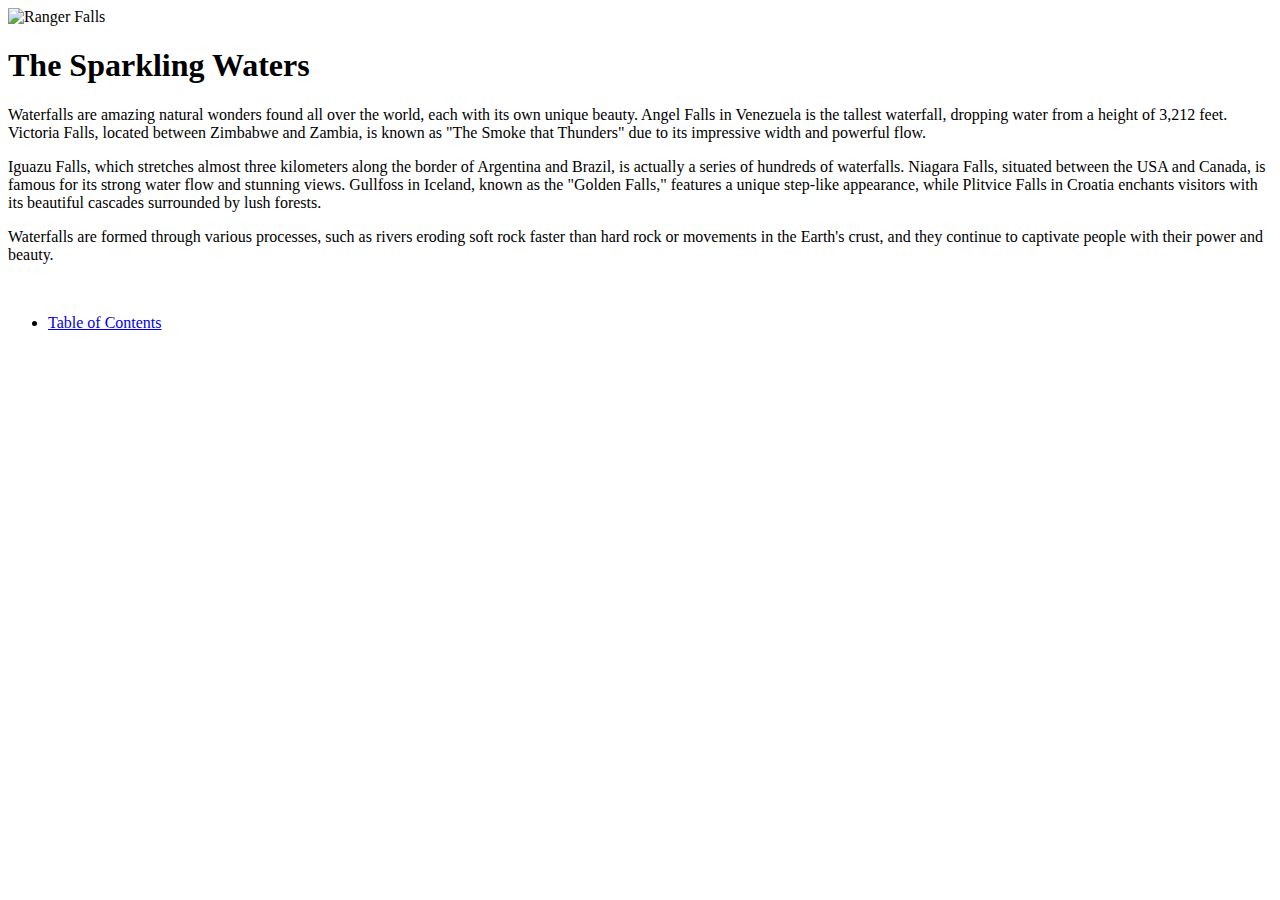
==== falls.html @ ff98d00e "Added content and styling" ====
<!DOCTYPE html>
<html>
<head>
<title>Behold Nature's Beauty!</title>
<link rel="stylesheet" type="text/css" href="styles/branchlevel.css">
<script src="scripts/myscripts.js"></script>
</head>
<body >

<img src="images/waterfall.jpg" alt="Ranger Falls" onmouseover="showAlt(this)" onmouseout="hideAlt(this)">
<figcaption></figcaption>
<h1>The Sparkling Waters</h1>

    <p>Waterfalls are amazing natural wonders found all over the world, each with its own unique beauty. Angel Falls in
        Venezuela is the tallest waterfall, dropping water from a height of 3,212 feet. Victoria Falls, located between
        Zimbabwe and Zambia, is known as "The Smoke that Thunders" due to its impressive width and powerful flow.</p>
    
    <p>Iguazu Falls, which stretches almost three kilometers along the border of Argentina and Brazil, is actually a series
        of hundreds of waterfalls. Niagara Falls, situated between the USA and Canada, is famous for its strong water flow
        and stunning views. Gullfoss in Iceland, known as the "Golden Falls," features a unique step-like appearance, while
        Plitvice Falls in Croatia enchants visitors with its beautiful cascades surrounded by lush forests.</p>
    
    <p>Waterfalls are formed through various processes, such as rivers eroding soft rock faster than hard rock or movements
        in the Earth's crust, and they continue to captivate people with their power and beauty.</p>


<p id="alttext" style="font-size:50px"> <p>

<ul>
<li><a href="index.html">Table of Contents</a></li>
</ul>

</body>
</html>
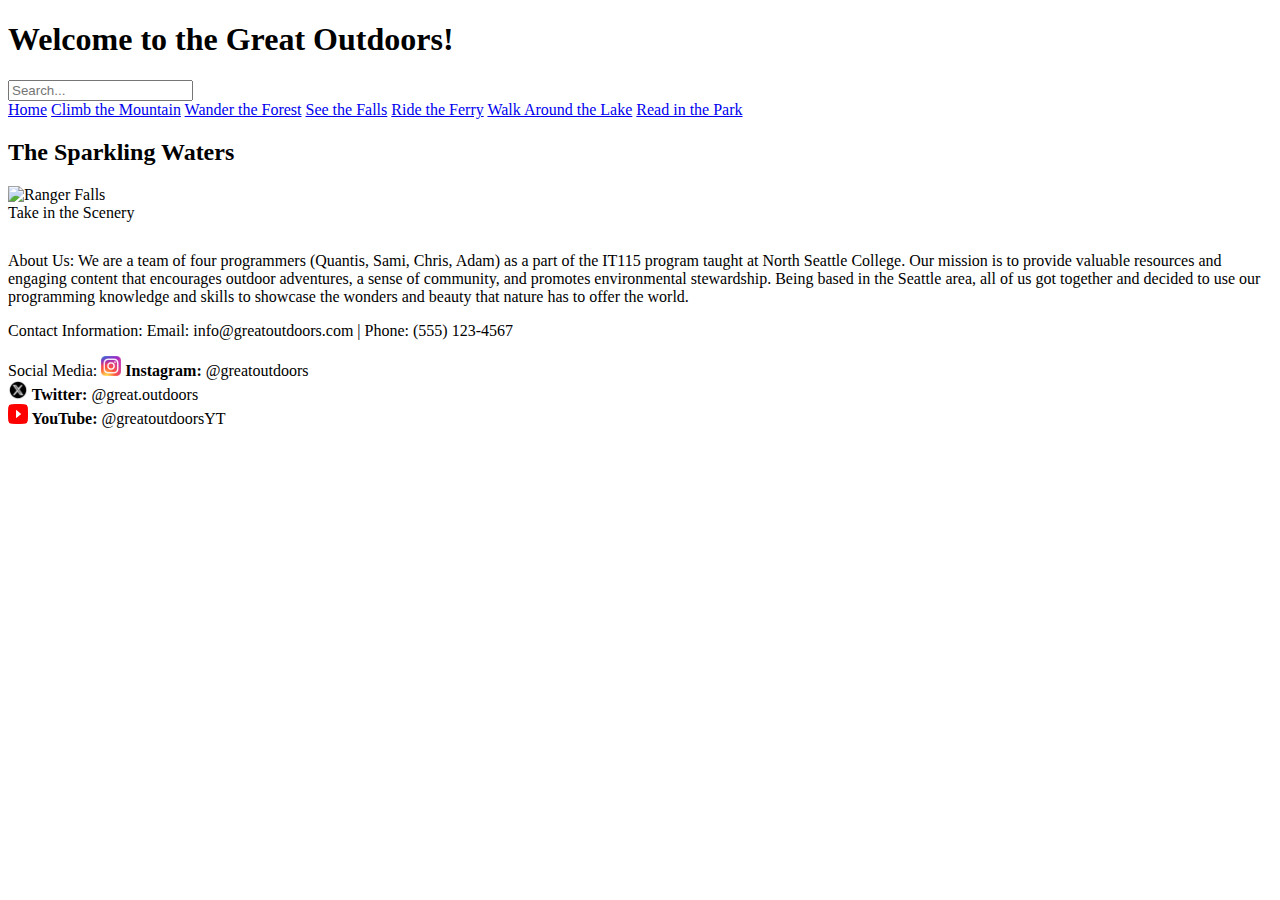
==== commit ae895656: "Added header, footer, search bar, and navigation links" ====
--- a/falls.html
+++ b/falls.html
@@ -1,34 +1,48 @@
 <!DOCTYPE html>
-<html>
+<html lang="en">
 <head>
-<title>Behold Nature's Beauty!</title>
-<link rel="stylesheet" type="text/css" href="styles/branchlevel.css">
-<script src="scripts/myscripts.js"></script>
+    <meta charset="UTF-8">
+    <meta name="viewport" content="width=device-width, initial-scale=1.0">
+    <title>Behold Nature's Beauty!</title>
+    <link rel="stylesheet" href="styles/styles.css">
+    <script src="scripts/myscripts.js"></script>
 </head>
-<body >
+<body>
+    <header>
+        <h1>Welcome to the Great Outdoors!</h1>
+        <div id="search-bar">
+            <input type="text" placeholder="Search...">
+        </div>
+    </header>
 
-<img src="images/waterfall.jpg" alt="Ranger Falls" onmouseover="showAlt(this)" onmouseout="hideAlt(this)">
-<figcaption></figcaption>
-<h1>The Sparkling Waters</h1>
+    <nav id="navbar">
+        <a href="index.html">Home</a>
+        <a href="mountain.html">Climb the Mountain</a>
+        <a href="forest.html">Wander the Forest</a>
+        <a href="falls.html">See the Falls</a>
+        <a href="ferry.html">Ride the Ferry</a>
+        <a href="lake.html">Walk Around the Lake</a>
+        <a href="park.html">Read in the Park</a>
+    </nav>
 
-    <p>Waterfalls are amazing natural wonders found all over the world, each with its own unique beauty. Angel Falls in
-        Venezuela is the tallest waterfall, dropping water from a height of 3,212 feet. Victoria Falls, located between
-        Zimbabwe and Zambia, is known as "The Smoke that Thunders" due to its impressive width and powerful flow.</p>
-    
-    <p>Iguazu Falls, which stretches almost three kilometers along the border of Argentina and Brazil, is actually a series
-        of hundreds of waterfalls. Niagara Falls, situated between the USA and Canada, is famous for its strong water flow
-        and stunning views. Gullfoss in Iceland, known as the "Golden Falls," features a unique step-like appearance, while
-        Plitvice Falls in Croatia enchants visitors with its beautiful cascades surrounded by lush forests.</p>
-    
-    <p>Waterfalls are formed through various processes, such as rivers eroding soft rock faster than hard rock or movements
-        in the Earth's crust, and they continue to captivate people with their power and beauty.</p>
+    <main class="content-main">
+        <h2>The Sparkling Waters</h2>
+        <img src="images/waterfall.jpg" alt="Ranger Falls" onmouseover="showAlt(this)" onmouseout="hideAlt(this)">
+        <figcaption>Take in the Scenery</figcaption>
+        <p id="alttext" style="font-size:30px"></p>
+    </main>
 
-
-<p id="alttext" style="font-size:50px"> <p>
-
-<ul>
-<li><a href="index.html">Table of Contents</a></li>
-</ul>
-
+    <footer>
+    <p>About Us: We are a team of four programmers (Quantis, Sami, Chris, Adam) as a part of the IT115 program taught at North Seattle College.
+       Our mission is to provide valuable resources and engaging content that encourages outdoor adventures, a sense of community, and promotes
+       environmental stewardship. Being based in the Seattle area, all of us got together and decided to use our programming knowledge and skills
+       to showcase the wonders and beauty that nature has to offer the world.</p>
+    <p>Contact Information: Email: info@greatoutdoors.com | Phone: (555) 123-4567</p>
+    <p>Social Media:
+        <b><img src="images/Instagram Logo.png" width="20" height="20" alt="Instagram Logo"> Instagram:</b> @greatoutdoors <br>
+        <b><img src="images/Twitter Logo.png" width="20" height="20" alt="Twitter Logo"> Twitter:</b> @great.outdoors <br>
+        <b><img src="images/YouTube Logo.png" width="20" height="20" alt="YouTube Logo"> YouTube:</b> @greatoutdoorsYT
+    </p>
+</footer>
 </body>
-</html>+</html>
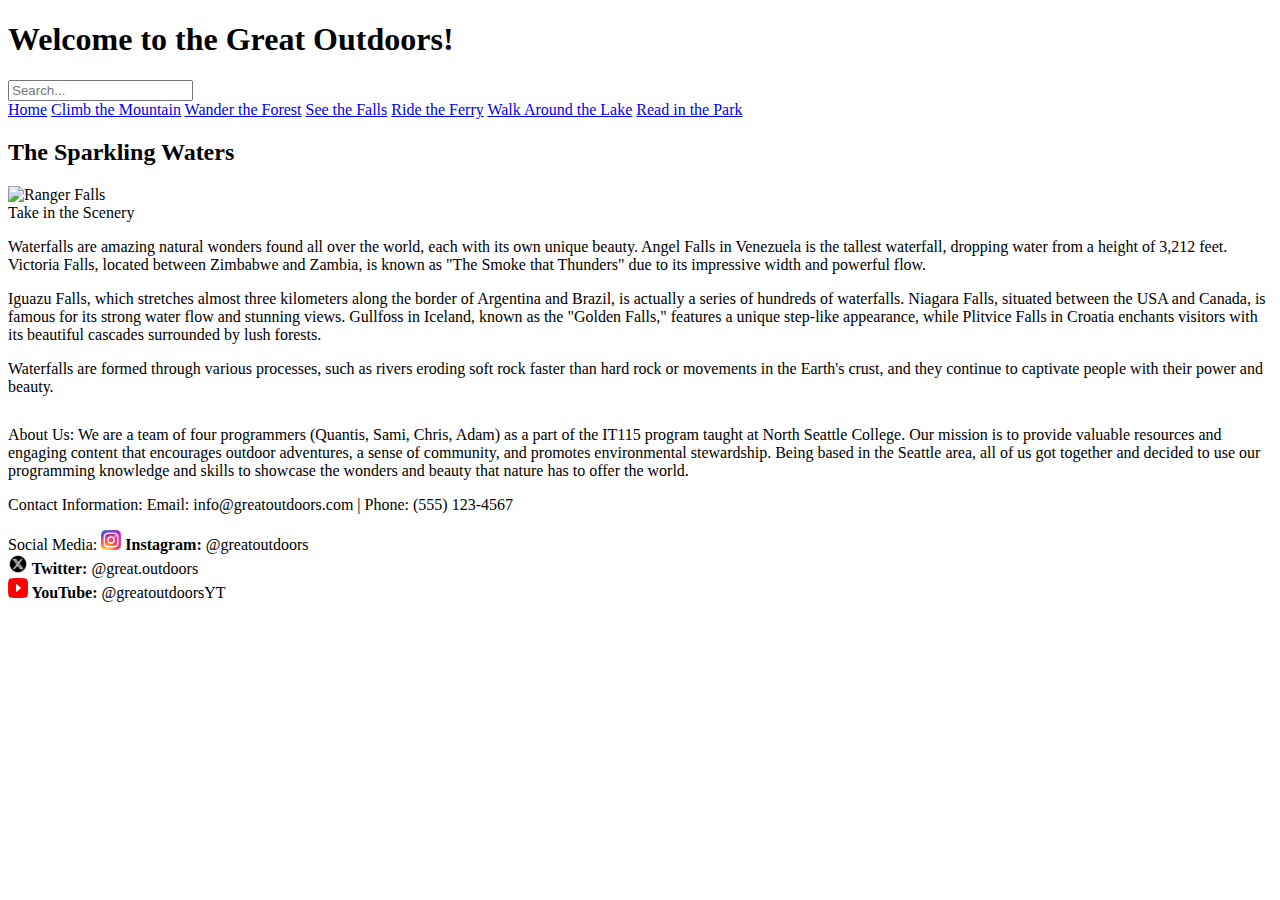
==== commit b2d65674: "Added header, footer, search bar, and navigation links to falls.html" ====
--- a/falls.html
+++ b/falls.html
@@ -1,3 +1,4 @@
+
 <!DOCTYPE html>
 <html lang="en">
 <head>
@@ -29,6 +30,17 @@
         <h2>The Sparkling Waters</h2>
         <img src="images/waterfall.jpg" alt="Ranger Falls" onmouseover="showAlt(this)" onmouseout="hideAlt(this)">
         <figcaption>Take in the Scenery</figcaption>
+	<p>Waterfalls are amazing natural wonders found all over the world, each with its own unique beauty. Angel Falls in
+        Venezuela is the tallest waterfall, dropping water from a height of 3,212 feet. Victoria Falls, located between
+        Zimbabwe and Zambia, is known as "The Smoke that Thunders" due to its impressive width and powerful flow.</p>
+
+    <p>Iguazu Falls, which stretches almost three kilometers along the border of Argentina and Brazil, is actually a series
+        of hundreds of waterfalls. Niagara Falls, situated between the USA and Canada, is famous for its strong water flow
+        and stunning views. Gullfoss in Iceland, known as the "Golden Falls," features a unique step-like appearance, while
+        Plitvice Falls in Croatia enchants visitors with its beautiful cascades surrounded by lush forests.</p>
+
+    <p>Waterfalls are formed through various processes, such as rivers eroding soft rock faster than hard rock or movements
+        in the Earth's crust, and they continue to captivate people with their power and beauty.</p>
         <p id="alttext" style="font-size:30px"></p>
     </main>
 
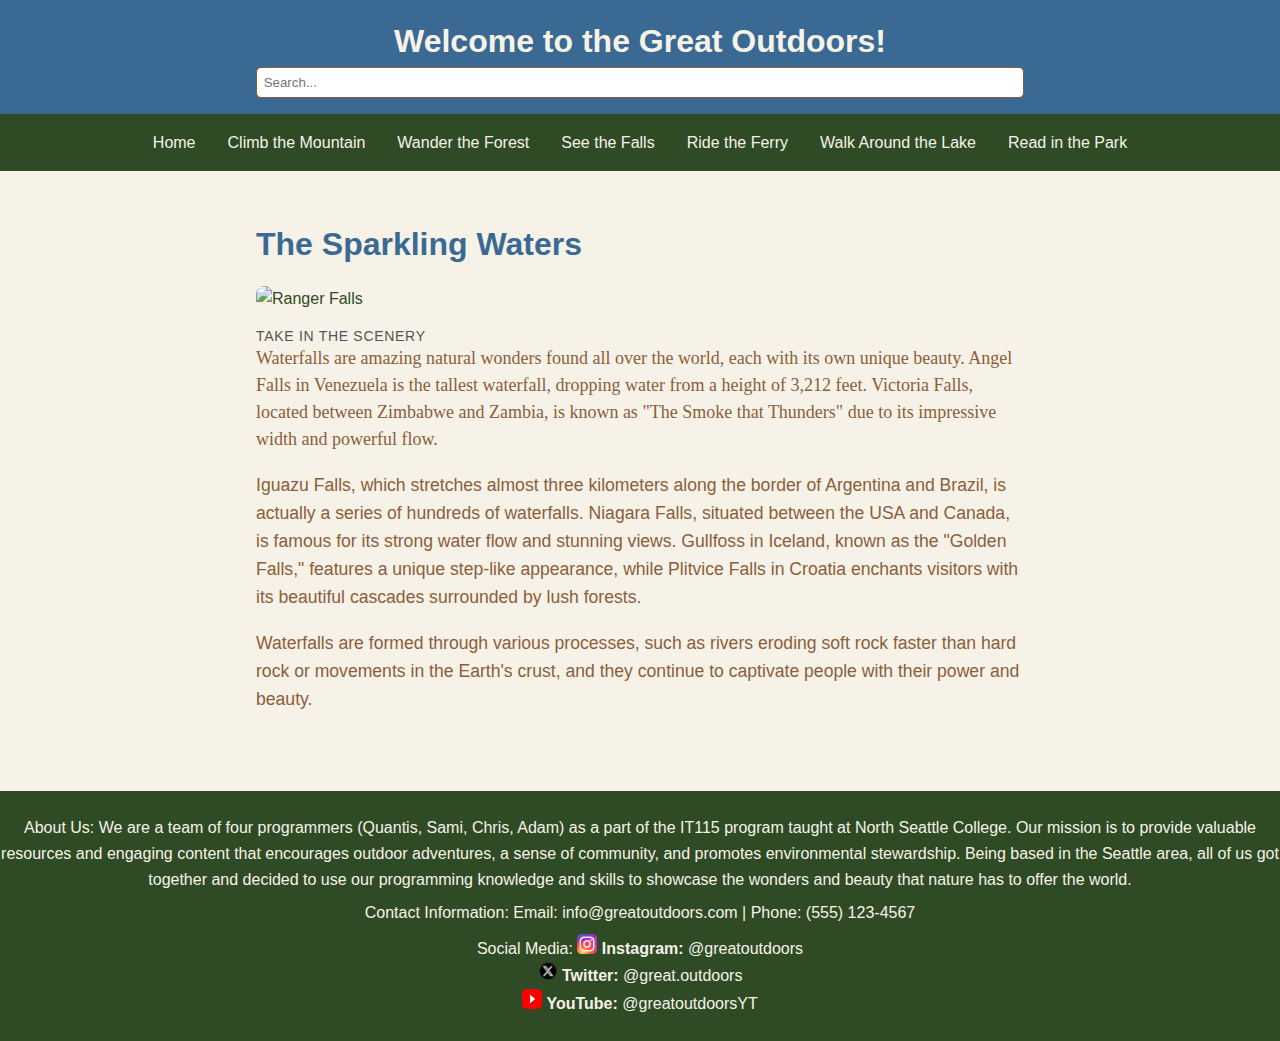
==== commit d5b48df8: "Update font on falls.html" ====
--- a/falls.html
+++ b/falls.html
@@ -1,4 +1,3 @@
-
 <!DOCTYPE html>
 <html lang="en">
 <head>
@@ -29,8 +28,8 @@
     <main class="content-main">
         <h2>The Sparkling Waters</h2>
         <img src="images/waterfall.jpg" alt="Ranger Falls" onmouseover="showAlt(this)" onmouseout="hideAlt(this)">
-        <figcaption>Take in the Scenery</figcaption>
-	<p>Waterfalls are amazing natural wonders found all over the world, each with its own unique beauty. Angel Falls in
+        <figcaption style="font-size: 14px; font-family: Arial, sans-serif; font-weight: 400; color: #555; text-transform: uppercase; letter-spacing: 0.05em; line-height: 1.2;">Take in the Scenery</figcaption>
+	<p id="alttext" style="font-size:18px; font-family: Georgia, 'Times New Roman', serif; line-height: 1.5;">Waterfalls are amazing natural wonders found all over the world, each with its own unique beauty. Angel Falls in
         Venezuela is the tallest waterfall, dropping water from a height of 3,212 feet. Victoria Falls, located between
         Zimbabwe and Zambia, is known as "The Smoke that Thunders" due to its impressive width and powerful flow.</p>
 
--- a/styles/styles.css
+++ b/styles/styles.css
@@ -0,0 +1,98 @@
+
+/* Color palette */
+:root {
+    --forest-green: #2E4B26;
+    --mountain-blue: #3A6A94;
+    --earthy-brown: #8B5E3B;
+    --sunrise-orange: #D98A32;
+    --soft-cream: #F7F2E7;
+}
+
+/* General reset and styling */
+* {
+    margin: 0;
+    padding: 0;
+    box-sizing: border-box;
+}
+
+body {
+    font-family: Arial, sans-serif;
+    line-height: 1.6;
+    color: var(--forest-green);
+    background-color: var(--soft-cream);
+}
+
+/* Header Section */
+header {
+    background-color: var(--mountain-blue);
+    color: var(--soft-cream);
+    padding: 1em 0;
+    text-align: center;
+}
+
+#search-bar input[type="text"] {
+    padding: 0.5em;
+    width: 60%;
+    border: 1px solid var(--earthy-brown);
+    border-radius: 5px;
+}
+
+/* Navbar Styles */
+#navbar {
+    display: flex;
+    justify-content: center;
+    background-color: var(--forest-green);
+}
+
+#navbar a {
+    color: var(--soft-cream);
+    padding: 1em;
+    text-decoration: none;
+    text-align: center;
+}
+
+#navbar a:hover {
+    background-color: var(--sunrise-orange);
+}
+
+/* Main Content Section */
+.content-main {
+    max-width: 800px;
+    margin: 2em auto;
+    padding: 1em;
+    background-color: var(--soft-cream);
+    border-radius: 8px;
+    color: var(--forest-green);
+}
+
+.content-main h2 {
+    font-size: 2em;
+    color: var(--mountain-blue);
+    margin-bottom: 0.5em;
+}
+
+.content-main img {
+    width: 100%;
+    height: auto;
+    border-radius: 8px;
+    margin-bottom: 1em;
+}
+
+.content-main p {
+    margin-bottom: 1em;
+    font-size: 1.1em;
+    color: var(--earthy-brown);
+}
+
+/* Footer Section */
+footer {
+    background-color: var(--forest-green);
+    color: var(--soft-cream);
+    text-align: center;
+    padding: 1em 0;
+    margin-top: 2em;
+}
+
+footer p {
+    margin: 0.5em 0;
+}
